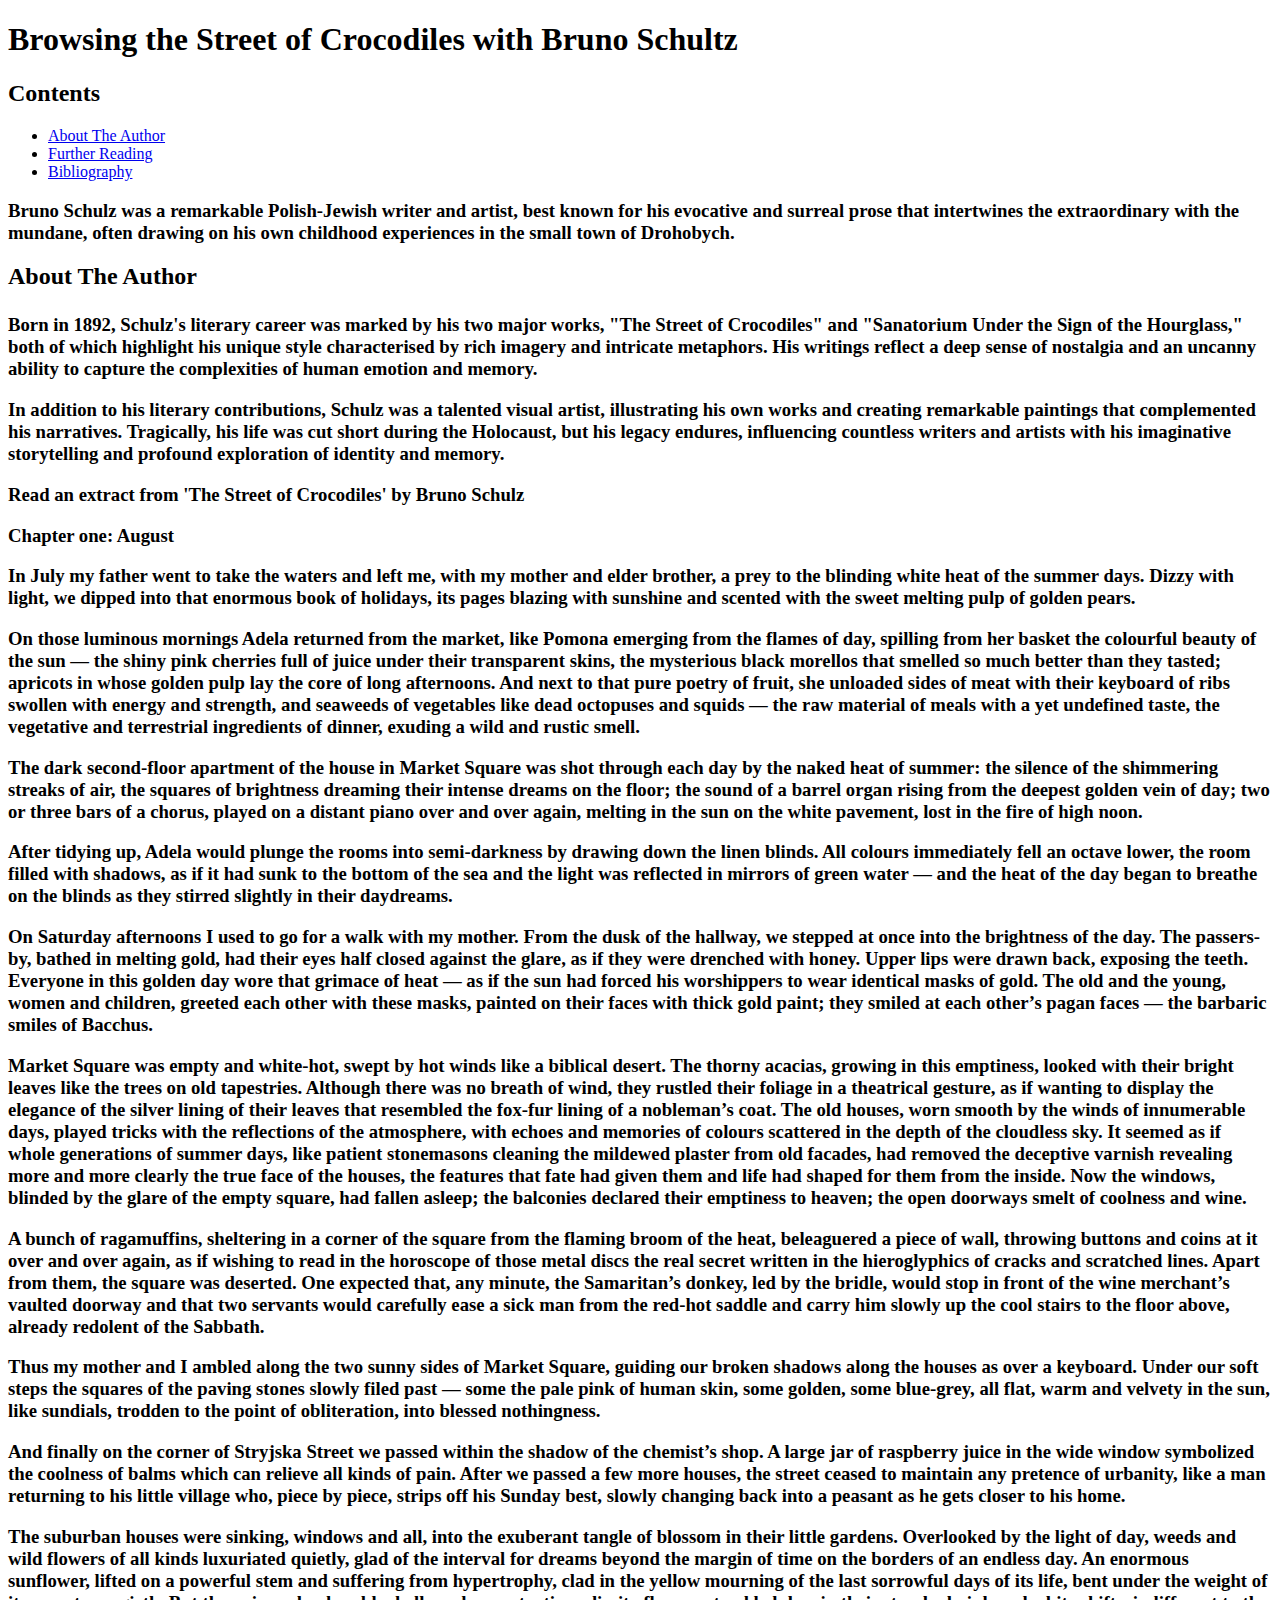
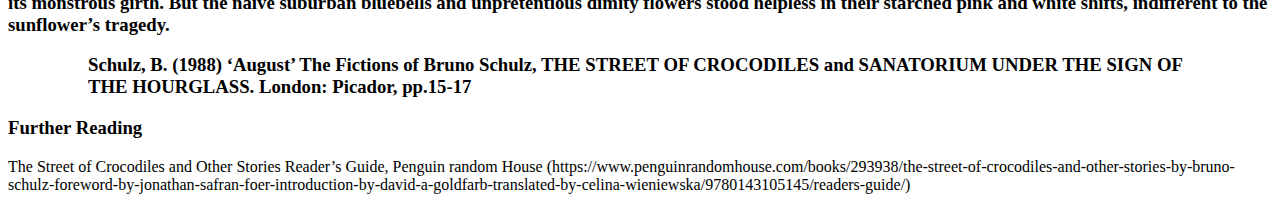
==== Crocodiles.HTML @ 537070fb "Added contents" ====
<!DOCTYPE html>

<html lang="en">

<head>
    <p><h1>Browsing the Street of Crocodiles with Bruno Schultz</h1></p>
</ul>
<h2>Contents</h2>
<ul>
<li><a href="#AboutTheAuthor">About The Author</a></li>
<li><a href="#FurtherReading">Further Reading</a></li>
<li><a href="#Bibliography">Bibliography</a></li>
</ul>
    <p><h3>Bruno Schulz was a remarkable Polish-Jewish writer and artist, best known for his evocative and surreal prose that intertwines the extraordinary with the mundane, often drawing on his own childhood experiences in the small town of Drohobych.</p><h3>

    <p><h2>About The Author</p></h2>

    <p><h3>Born in 1892, Schulz's literary career was marked by his two major works, "The Street of Crocodiles" and "Sanatorium Under the Sign of the Hourglass," both of which highlight his unique style characterised by rich imagery and intricate metaphors. His writings reflect a deep sense of nostalgia and an uncanny ability to capture the complexities of human emotion and memory.</p></h3>
    <p><h3>In addition to his literary contributions, Schulz was a talented visual artist, illustrating his own works and creating remarkable paintings that complemented his narratives. Tragically, his life was cut short during the Holocaust, but his legacy endures, influencing countless writers and artists with his imaginative storytelling and profound exploration of identity and memory.</p></h3>
    <p><h3>Read an extract from 'The Street of Crocodiles' by Bruno Schulz</p></h3> 
    <p><h3>Chapter one: August</p></h3> 
    <p><h3>In July my father went to take the waters and left me, with my mother and elder brother, a prey to the blinding white heat of the summer days. Dizzy with light, we dipped into that enormous book of holidays, its pages blazing with sunshine and scented with the sweet melting pulp of golden pears.</p></h3>
    <p><h3>On those luminous mornings Adela returned from the market, like Pomona emerging from the flames of day, spilling from her basket the colourful beauty of the sun — the shiny pink cherries full of juice under their transparent skins, the mysterious black morellos that smelled so much better than they tasted; apricots in whose golden pulp lay the core of long afternoons. And next to that pure poetry of fruit, she unloaded sides of meat with their keyboard of ribs swollen with energy and strength, and seaweeds of vegetables like dead octopuses and squids — the raw material of meals with a yet undefined taste, the vegetative and terrestrial ingredients of dinner, exuding a wild and rustic smell.</p></h3>
    <p><h3>The dark second-floor apartment of the house in Market Square was shot through each day by the naked heat of summer: the silence of the shimmering streaks of air, the squares of brightness dreaming their intense dreams on the floor; the sound of a barrel organ rising from the deepest golden vein of day; two or three bars of a chorus, played on a distant piano over and over again, melting in the sun on the white pavement, lost in the fire of high noon.
    <p>After tidying up, Adela would plunge the rooms into semi-darkness by drawing down the linen blinds. All colours immediately fell an octave lower, the room filled with shadows, as if it had sunk to the bottom of the sea and the light was reflected in mirrors of green water — and the heat of the day began to breathe on the blinds as they stirred slightly in their daydreams.</p> 

    <p>On Saturday afternoons I used to go for a walk with my mother. From the dusk of the hallway, we stepped at once into the brightness of the day. The passers-by, bathed in melting gold, had their eyes half closed against the glare, as if they were drenched with honey. Upper lips were drawn back, exposing the teeth. Everyone in this golden day wore that grimace of heat — as if the sun had forced his worshippers to wear identical masks of gold. The old and the young, women and children, greeted each other with these masks, painted on their faces with thick gold paint; they smiled at each other’s pagan faces — the barbaric smiles of Bacchus.</p>
    <p>Market Square was empty and white-hot, swept by hot winds like a biblical desert. The thorny acacias, growing in this emptiness, looked with their bright leaves like the trees on old tapestries. Although there was no breath of wind, they rustled their foliage in a theatrical gesture, as if wanting to display the elegance of the silver lining of their leaves that resembled the fox-fur lining of a nobleman’s coat. The old houses, worn smooth by the winds of innumerable days, played tricks with the reflections of the atmosphere, with echoes and memories of colours scattered in the depth of the cloudless sky. It seemed as if whole generations of summer days, like patient stonemasons cleaning the mildewed plaster from old facades, had removed the deceptive varnish revealing more and more clearly the true face of the houses, the features that fate had given them and life had shaped for them from the inside. Now the windows, blinded by the glare of the empty square, had fallen asleep; the balconies declared their emptiness to heaven; the open doorways smelt of coolness and wine.</p>
    <p>A bunch of ragamuffins, sheltering in a corner of the square from the flaming broom of the heat, beleaguered a piece of wall, throwing buttons and coins at it over and over again, as if wishing to read in the horoscope of those metal discs the real secret written in the hieroglyphics of cracks and scratched lines. Apart from them, the square was deserted. One expected that, any minute, the Samaritan’s donkey, led by the bridle, would stop in front of the wine merchant’s vaulted doorway and that two servants would carefully ease a sick man from the red-hot saddle and carry him slowly up the cool stairs to the floor above, already redolent of the Sabbath.</p>
    <p> Thus my mother and I ambled along the two sunny sides of Market Square, guiding our broken shadows along the houses as over a keyboard. Under our soft steps the squares of the paving stones slowly filed past — some the pale pink of human skin, some golden, some blue-grey, all flat, warm and velvety in the sun, like sundials, trodden to the point of obliteration, into blessed nothingness.</p>
    <p>And finally on the corner of Stryjska Street we passed within the shadow of the chemist’s shop. A large jar of raspberry juice in the wide window symbolized the coolness of balms which can relieve all kinds of pain. After we passed a few more houses, the street ceased to maintain any pretence of urbanity, like a man returning to his little village who, piece by piece, strips off his Sunday best, slowly changing back into a peasant as he gets closer to his home.
<p> The suburban houses were sinking, windows and all, into the exuberant tangle of blossom in their little gardens. Overlooked by the light of day, weeds and wild flowers of all kinds luxuriated quietly, glad of the interval for dreams beyond the margin of time on the borders of an endless day. An enormous sunflower, lifted on a powerful stem and suffering from hypertrophy, clad in the yellow mourning of the last sorrowful days of its life, bent under the weight of its monstrous girth. But the naive suburban bluebells and unpretentious dimity flowers stood helpless in their starched pink and white shifts, indifferent to the sunflower’s tragedy.</p>
    <figure>
        <blockquote>
            Schulz, B. (1988) ‘August’ The Fictions of Bruno Schulz, THE STREET OF CROCODILES and SANATORIUM UNDER THE SIGN OF THE HOURGLASS. London: Picador, pp.15-17
        </blockquote>
    </figure>

    <h3> Further Reading </h3>
    <!--Fix the quote stuff in here -->
    <p> The Street of Crocodiles and Other Stories Reader’s Guide, Penguin random House (https://www.penguinrandomhouse.com/books/293938/the-street-of-crocodiles-and-other-stories-by-bruno-schulz-foreword-by-jonathan-safran-foer-introduction-by-david-a-goldfarb-translated-by-celina-wieniewska/9780143105145/readers-guide/)</p>
    <!--Code and design: Xxxxxx Xxxxxx Images: Xxxxxxxx-->
    
    <meta charset="UTF-8">

    <meta name="viewport" content="width=device-width, initial-scale=1.0">

    <title>Document</title>

</head>

<body>

    
</body>

</html>
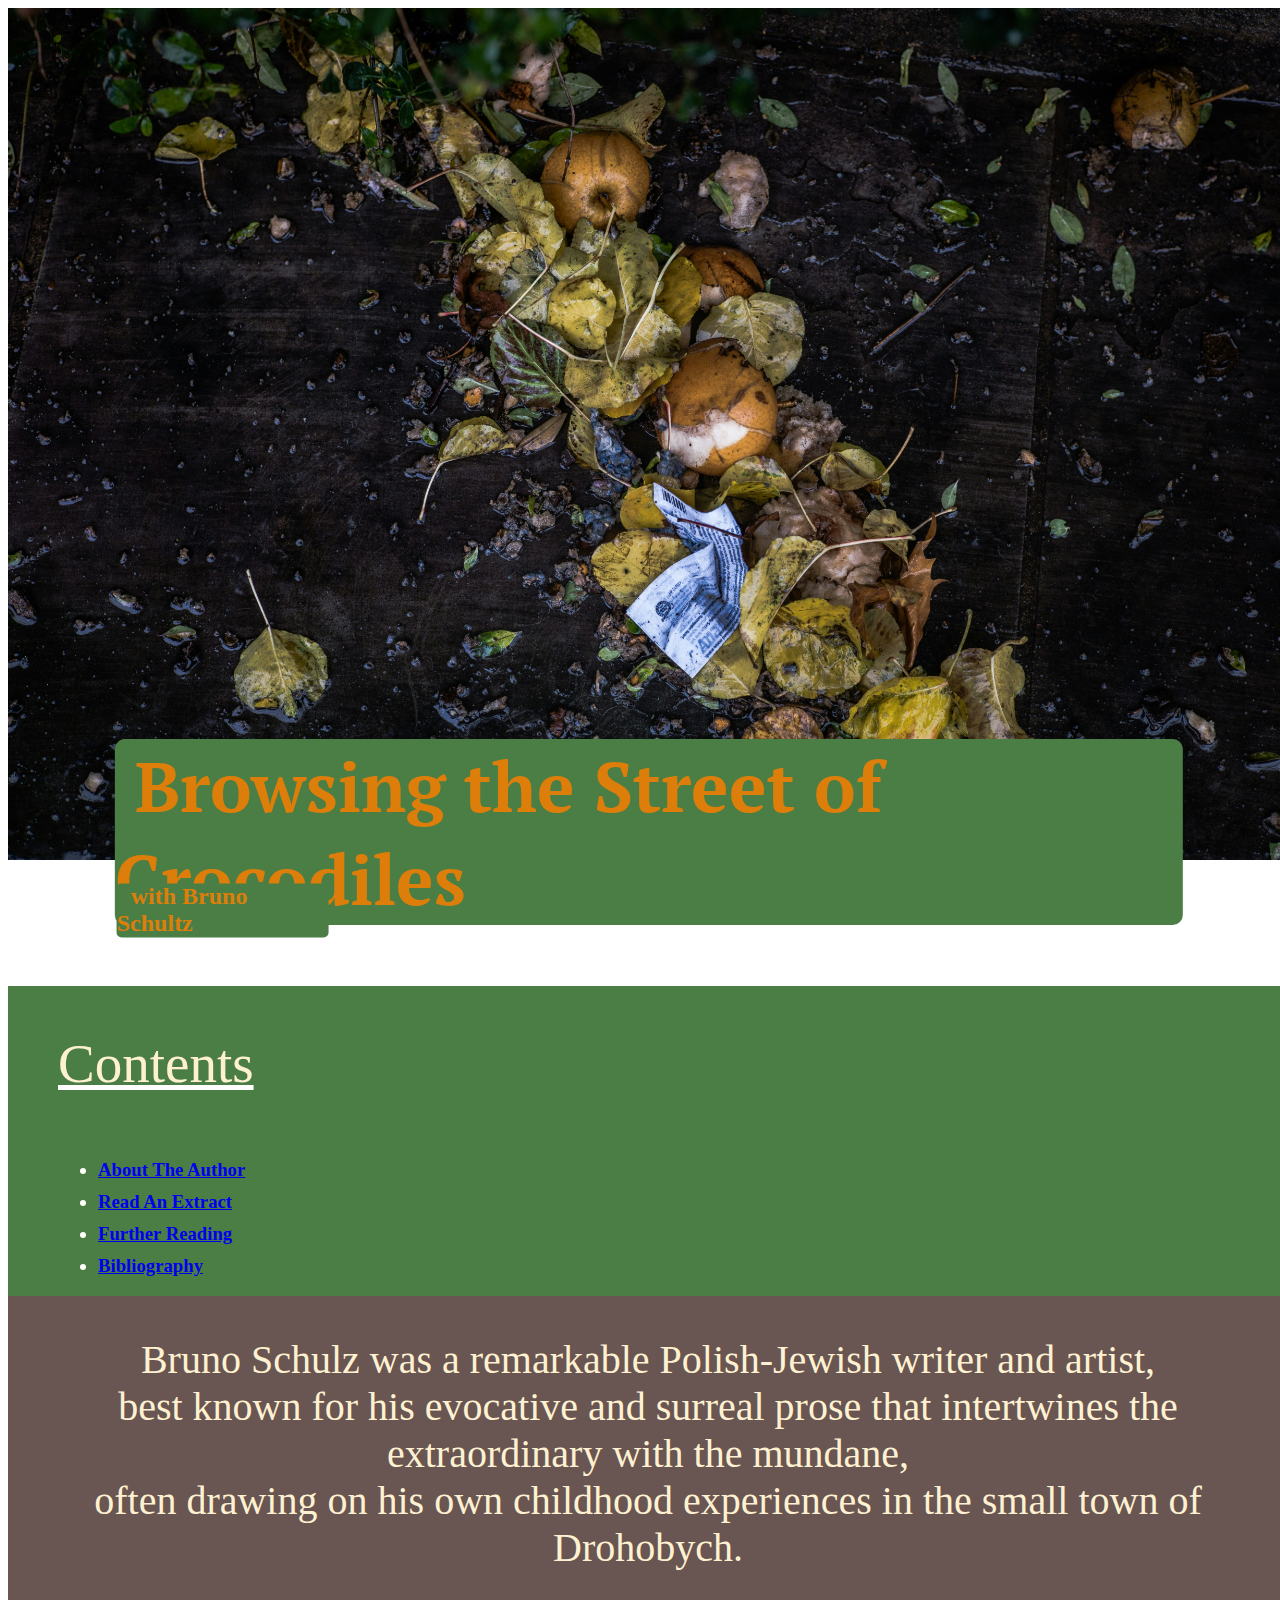
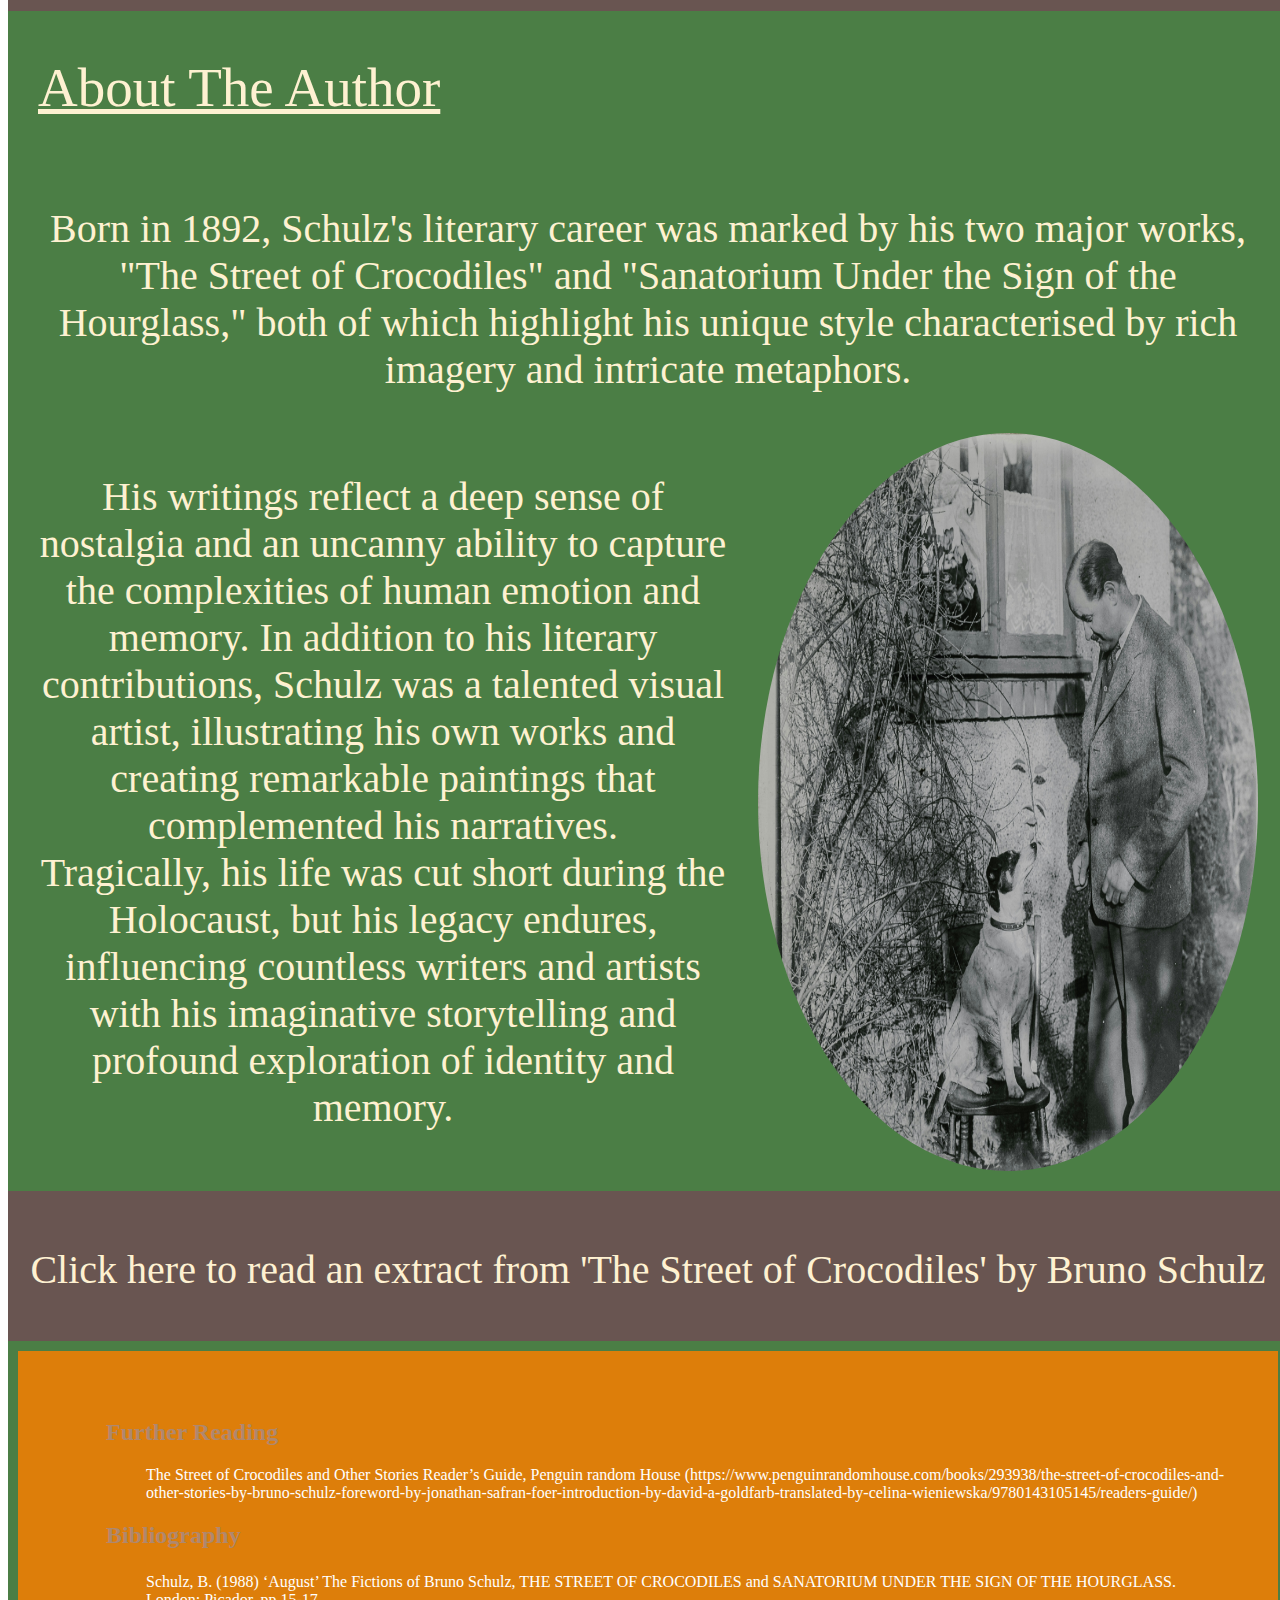
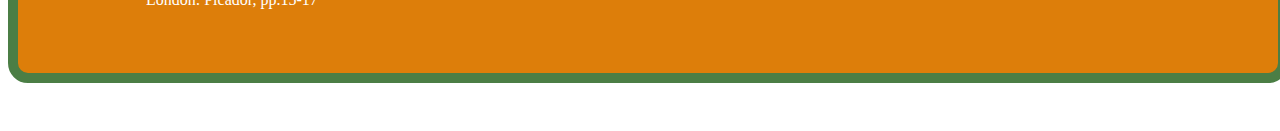
==== commit a705675f: "cleaned up added css" ====
--- a/Crocodiles.HTML
+++ b/Crocodiles.HTML
@@ -1,51 +1,131 @@
+<title>Crocodiles</title>
 <!DOCTYPE html>
+<link rel="stylesheet" href="crocs.css"> 
+<html lang="en">
+    <div class="website-container">
+    
+    <div class="rotten-fruit-container" >
 
-<html lang="en">
+        <img class="rotten-fruit-img" src="rotten-fruit.jpeg" alt="rotten fruit on wet ground"/>
 
-<head>
-    <p><h1>Browsing the Street of Crocodiles with Bruno Schultz</h1></p>
-</ul>
-<h2>Contents</h2>
-<ul>
-<li><a href="#AboutTheAuthor">About The Author</a></li>
-<li><a href="#FurtherReading">Further Reading</a></li>
+            <link rel="preconnect" href="https://fonts.googleapis.com">
+            <link rel="preconnect" href="https://fonts.gstatic.com" crossorigin>
+            <link href="https://fonts.googleapis.com/css2?family=PT+Serif:ital,wght@0,400;0,700;1,400;1,700&family=Playfair+Display:ital,wght@0,400..900;1,400..900&family=Source+Sans+3:ital,wght@0,200..900;1,200..900&family=Source+Serif+4:ital,opsz,wght@0,8..60,200..900;1,8..60,200..900&display=swap" rel="stylesheet">
+
+            <div class="heading-container">
+                <h1 class="main-heading">Browsing the Street of Crocodiles</h1>
+                
+            </div>
+       
+            <div class="subheading-container">
+                <h2 class="sub-heading"> with Bruno Schultz</h2>
+            </div>
+       
+    </div>
+
+<div class="contents-section-1">
+    <h2 class="contents-title">Contents</h2>
+
+</div>
+
+<div class="contents-section-2">
+    <div class="container">
+
+<ul><h3>
+<li><a href="#About">About The Author</a></li>
+<li><a href="#Extract">Read An Extract</a></li>
+<li><a href="#Further">Further Reading</a></li>
 <li><a href="#Bibliography">Bibliography</a></li>
-</ul>
-    <p><h3>Bruno Schulz was a remarkable Polish-Jewish writer and artist, best known for his evocative and surreal prose that intertwines the extraordinary with the mundane, often drawing on his own childhood experiences in the small town of Drohobych.</p><h3>
+</h3></ul>
+</div></div>
 
-    <p><h2>About The Author</p></h2>
 
-    <p><h3>Born in 1892, Schulz's literary career was marked by his two major works, "The Street of Crocodiles" and "Sanatorium Under the Sign of the Hourglass," both of which highlight his unique style characterised by rich imagery and intricate metaphors. His writings reflect a deep sense of nostalgia and an uncanny ability to capture the complexities of human emotion and memory.</p></h3>
-    <p><h3>In addition to his literary contributions, Schulz was a talented visual artist, illustrating his own works and creating remarkable paintings that complemented his narratives. Tragically, his life was cut short during the Holocaust, but his legacy endures, influencing countless writers and artists with his imaginative storytelling and profound exploration of identity and memory.</p></h3>
-    <p><h3>Read an extract from 'The Street of Crocodiles' by Bruno Schulz</p></h3> 
-    <p><h3>Chapter one: August</p></h3> 
-    <p><h3>In July my father went to take the waters and left me, with my mother and elder brother, a prey to the blinding white heat of the summer days. Dizzy with light, we dipped into that enormous book of holidays, its pages blazing with sunshine and scented with the sweet melting pulp of golden pears.</p></h3>
-    <p><h3>On those luminous mornings Adela returned from the market, like Pomona emerging from the flames of day, spilling from her basket the colourful beauty of the sun — the shiny pink cherries full of juice under their transparent skins, the mysterious black morellos that smelled so much better than they tasted; apricots in whose golden pulp lay the core of long afternoons. And next to that pure poetry of fruit, she unloaded sides of meat with their keyboard of ribs swollen with energy and strength, and seaweeds of vegetables like dead octopuses and squids — the raw material of meals with a yet undefined taste, the vegetative and terrestrial ingredients of dinner, exuding a wild and rustic smell.</p></h3>
-    <p><h3>The dark second-floor apartment of the house in Market Square was shot through each day by the naked heat of summer: the silence of the shimmering streaks of air, the squares of brightness dreaming their intense dreams on the floor; the sound of a barrel organ rising from the deepest golden vein of day; two or three bars of a chorus, played on a distant piano over and over again, melting in the sun on the white pavement, lost in the fire of high noon.
-    <p>After tidying up, Adela would plunge the rooms into semi-darkness by drawing down the linen blinds. All colours immediately fell an octave lower, the room filled with shadows, as if it had sunk to the bottom of the sea and the light was reflected in mirrors of green water — and the heat of the day began to breathe on the blinds as they stirred slightly in their daydreams.</p> 
+<div class="summary-section">
+    <p class="about-author-font">Bruno Schulz was a remarkable Polish-Jewish writer and artist, <br /> best known for his evocative and surreal prose that intertwines the extraordinary with the mundane, <br /> often drawing on his own childhood experiences in the small town of Drohobych.</p>
+</div>
 
-    <p>On Saturday afternoons I used to go for a walk with my mother. From the dusk of the hallway, we stepped at once into the brightness of the day. The passers-by, bathed in melting gold, had their eyes half closed against the glare, as if they were drenched with honey. Upper lips were drawn back, exposing the teeth. Everyone in this golden day wore that grimace of heat — as if the sun had forced his worshippers to wear identical masks of gold. The old and the young, women and children, greeted each other with these masks, painted on their faces with thick gold paint; they smiled at each other’s pagan faces — the barbaric smiles of Bacchus.</p>
-    <p>Market Square was empty and white-hot, swept by hot winds like a biblical desert. The thorny acacias, growing in this emptiness, looked with their bright leaves like the trees on old tapestries. Although there was no breath of wind, they rustled their foliage in a theatrical gesture, as if wanting to display the elegance of the silver lining of their leaves that resembled the fox-fur lining of a nobleman’s coat. The old houses, worn smooth by the winds of innumerable days, played tricks with the reflections of the atmosphere, with echoes and memories of colours scattered in the depth of the cloudless sky. It seemed as if whole generations of summer days, like patient stonemasons cleaning the mildewed plaster from old facades, had removed the deceptive varnish revealing more and more clearly the true face of the houses, the features that fate had given them and life had shaped for them from the inside. Now the windows, blinded by the glare of the empty square, had fallen asleep; the balconies declared their emptiness to heaven; the open doorways smelt of coolness and wine.</p>
-    <p>A bunch of ragamuffins, sheltering in a corner of the square from the flaming broom of the heat, beleaguered a piece of wall, throwing buttons and coins at it over and over again, as if wishing to read in the horoscope of those metal discs the real secret written in the hieroglyphics of cracks and scratched lines. Apart from them, the square was deserted. One expected that, any minute, the Samaritan’s donkey, led by the bridle, would stop in front of the wine merchant’s vaulted doorway and that two servants would carefully ease a sick man from the red-hot saddle and carry him slowly up the cool stairs to the floor above, already redolent of the Sabbath.</p>
-    <p> Thus my mother and I ambled along the two sunny sides of Market Square, guiding our broken shadows along the houses as over a keyboard. Under our soft steps the squares of the paving stones slowly filed past — some the pale pink of human skin, some golden, some blue-grey, all flat, warm and velvety in the sun, like sundials, trodden to the point of obliteration, into blessed nothingness.</p>
-    <p>And finally on the corner of Stryjska Street we passed within the shadow of the chemist’s shop. A large jar of raspberry juice in the wide window symbolized the coolness of balms which can relieve all kinds of pain. After we passed a few more houses, the street ceased to maintain any pretence of urbanity, like a man returning to his little village who, piece by piece, strips off his Sunday best, slowly changing back into a peasant as he gets closer to his home.
-<p> The suburban houses were sinking, windows and all, into the exuberant tangle of blossom in their little gardens. Overlooked by the light of day, weeds and wild flowers of all kinds luxuriated quietly, glad of the interval for dreams beyond the margin of time on the borders of an endless day. An enormous sunflower, lifted on a powerful stem and suffering from hypertrophy, clad in the yellow mourning of the last sorrowful days of its life, bent under the weight of its monstrous girth. But the naive suburban bluebells and unpretentious dimity flowers stood helpless in their starched pink and white shifts, indifferent to the sunflower’s tragedy.</p>
-    <figure>
-        <blockquote>
-            Schulz, B. (1988) ‘August’ The Fictions of Bruno Schulz, THE STREET OF CROCODILES and SANATORIUM UNDER THE SIGN OF THE HOURGLASS. London: Picador, pp.15-17
-        </blockquote>
-    </figure>
 
-    <h3> Further Reading </h3>
+<div class="about-author-section">
+            
+   <h2 class="about-author-title" id="About">About The Author</h2>
+
+   
+   <p class="about-author-font">Born in 1892, Schulz's literary career was marked by his two major works, "The Street of Crocodiles" and "Sanatorium Under the Sign of the Hourglass," both of which highlight his unique style characterised by rich imagery and intricate metaphors.</p>
+
+   <div class="img-text-section">
+        <p class="about-author-font">His writings reflect a deep sense of nostalgia and an uncanny ability to capture the complexities of human emotion and memory. In addition to his literary contributions, Schulz was a talented visual artist, illustrating his own works and creating remarkable paintings that complemented his narratives. <br /> Tragically, his life was cut short during the Holocaust, but his legacy endures, influencing countless writers and artists with his imaginative storytelling and profound exploration of identity and memory.</p> 
+        <img class="old-bruno-img" src="oldbruno.jpg" alt="vintage image of author"/>
+   </div>
+   
+</div>
+
+<div class="extract-section">
+    <p class="collapsible" id="Extract">Click here to read an extract from 'The Street of Crocodiles' by Bruno Schulz</p>
+</div>
+    
+
+<div class="naked-lady-section">
+    <div class="container" >
+    
+    <h2 class="naked-lady-title">Chapter one: August</h2> 
+
+    <div class="img-text-section">
+        <img class="naked-lady-img" src="nakedlady.jpg" alt="standing naked lady holding semi stransparent sheet over body"/>
+
+        <p class="naked-lady-font">In July my father went to take the waters and left me, with my mother and elder brother, a prey to the blinding white heat of the summer days.
+            <br />Dizzy with light, we dipped into that enormous book of holidays, its pages blazing with sunshine and scented with the sweet melting pulp of golden pears.
+            On those luminous mornings Adela returned from the market, like Pomona emerging from the flames of day, <br />spilling from her basket the colourful beauty of the sun — the shiny pink cherries full of juice under their transparent skins, the mysterious black morellos that smelled so much better than they tasted; apricots in whose golden pulp lay the core of long afternoons.
+            <br /> And next to that pure poetry of fruit, she unloaded sides of meat with their keyboard of ribs swollen with energy and strength, and seaweeds of vegetables like dead octopuses and squids — the raw material of meals with a yet undefined taste, the vegetative and terrestrial ingredients of dinner, exuding a wild and rustic smell. The dark second-floor apartment of the house in Market Square was shot through each day by the naked heat of summer: the silence of the shimmering streaks of air,</p>
+
+    </div>
+
+    
+    <footer></footer>
+        
+    <p class="naked-lady-font">the squares of brightness dreaming their intense dreams on the floor; the sound of a barrel organ rising from the deepest golden vein of day; <br /> two or three bars of a chorus, played on a distant piano over and over again, melting in the sun on the white pavement, lost in the fire of high noon. After tidying up, Adela would plunge the rooms into semi-darkness by drawing down the linen blinds.<br /> All colours immediately fell an octave lower, the room filled with shadows, as if it had sunk to the bottom of the sea and the light was reflected in mirrors of green water — <br /> and the heat of the day began to breathe on the blinds as they stirred slightly in their daydreams.
+
+    On Saturday afternoons I used to go for a walk with my mother.<br /> From the dusk of the hallway, we stepped at once into the brightness of the day. <br />The passers-by, bathed in melting gold, had their eyes half closed against the glare, as if they were drenched with honey. <br />Upper lips were drawn back, exposing the teeth.<br /> Everyone in this golden day wore that grimace of heat — as if the sun had forced his worshippers to wear identical masks of gold. <br />The old and the young, women and children, greeted each other with these masks, painted on their faces with thick gold paint; they smiled at each other’s pagan faces —<br /> the barbaric smiles of Bacchus.
+    Market Square was empty and white-hot, swept by hot winds like a biblical desert.<br />The thorny acacias, growing in this emptiness, looked with their bright leaves like the trees on old tapestries. <br />Although there was no breath of wind, they rustled their foliage in a theatrical gesture, <br /> as if wanting to display the elegance of the silver lining of their leaves that resembled the fox-fur lining of a nobleman’s coat. 
+        The old houses, worn smooth by the winds of innumerable days, played tricks with the reflections of the atmosphere, with echoes and memories of colours scattered in the depth of the cloudless sky.<br />It seemed as if whole generations of summer days, like patient stonemasons cleaning the mildewed plaster from old facades, had removed the deceptive varnish revealing more and more clearly the true face of the houses, the features that fate had given them and life had shaped for them from the inside.<br />Now the windows, blinded by the glare of the empty square, had fallen asleep; the balconies declared their emptiness to heaven; the open doorways smelt of coolness and wine.
+    A bunch of ragamuffins, sheltering in a corner of the square from the flaming broom of the heat, beleaguered a piece of wall, throwing buttons and coins at it over and over again, as if wishing to read in the horoscope of those metal discs the real secret written in the hieroglyphics of cracks and scratched lines.<br />Apart from them, the square was deserted.<br /> One expected that, any minute, the Samaritan’s donkey, led by the bridle, would stop in front of the wine merchant’s vaulted doorway and that two servants would carefully ease a sick man from the red-hot saddle and carry him slowly up the cool stairs to the floor above, already redolent of the Sabbath.
+     Thus my mother and I ambled along the two sunny sides of Market Square, guiding our broken shadows along the houses as over a keyboard. <br />Under our soft steps the squares of the paving stones slowly filed past — some the pale pink of human skin, some golden, some blue-grey, all flat, warm and velvety in the sun, like sundials, trodden to the point of obliteration, into blessed nothingness.
+   And finally on the corner of Stryjska Street we passed within the shadow of the chemist’s shop. <br />A large jar of raspberry juice in the wide window symbolized the coolness of balms which can relieve all kinds of pain. <br />After we passed a few more houses, the street ceased to maintain any pretence of urbanity, like a man returning to his little village who, piece by piece, strips off his Sunday best, slowly changing back into a peasant as he gets closer to his home. <br />
+ The suburban houses were sinking, windows and all, into the exuberant tangle of blossom in their little gardens. <br />Overlooked by the light of day, weeds and wild flowers of all kinds luxuriated quietly, glad of the interval for dreams beyond the margin of time on the borders of an endless day. <br />An enormous sunflower, lifted on a powerful stem and suffering from hypertrophy, clad in the yellow mourning of the last sorrowful days of its life, bent under the weight of its monstrous girth.<br /> But the naive suburban bluebells and unpretentious dimity flowers stood helpless in their starched pink and white shifts, indifferent to the sunflower’s tragedy.</p> 
+    </div>
+</div>
+
+<script>
+    var coll = document.querySelector(".collapsible");
+    
+    coll.addEventListener("click", function() {
+        this.classList.toggle("active");
+
+        var content = document.querySelector(".naked-lady-section");
+
+        if (content.style.display === "block") {
+            content.style.display = "none";
+        } else {
+            content.style.display = "block";
+        }
+    });
+</script>
+
+    <div class="colour-block5">
+        <div class="container" >
+    <ul>
+    <h2 id="Further"> Further Reading </h2>
     <!--Fix the quote stuff in here -->
-    <p> The Street of Crocodiles and Other Stories Reader’s Guide, Penguin random House (https://www.penguinrandomhouse.com/books/293938/the-street-of-crocodiles-and-other-stories-by-bruno-schulz-foreword-by-jonathan-safran-foer-introduction-by-david-a-goldfarb-translated-by-celina-wieniewska/9780143105145/readers-guide/)</p>
+    <p><ul>The Street of Crocodiles and Other Stories Reader’s Guide, Penguin random House (https://www.penguinrandomhouse.com/books/293938/the-street-of-crocodiles-and-other-stories-by-bruno-schulz-foreword-by-jonathan-safran-foer-introduction-by-david-a-goldfarb-translated-by-celina-wieniewska/9780143105145/readers-guide/)</ul></p>
     <!--Code and design: Xxxxxx Xxxxxx Images: Xxxxxxxx-->
-    
+
+
+<p><h2 
+id="Bibliography"> Bibliography </p></h2> 
+<p><ul>Schulz, B. (1988) ‘August’ The Fictions of Bruno Schulz, THE STREET OF CROCODILES and SANATORIUM UNDER THE SIGN OF THE HOURGLASS. London: Picador, pp.15-17 </ul></p> 
+</div></div>
+
     <meta charset="UTF-8">
-
     <meta name="viewport" content="width=device-width, initial-scale=1.0">
-
-    <title>Document</title>
 
 </head>
 
@@ -54,4 +134,5 @@
     
 </body>
 
+</div>
 </html>
--- a/crocs.css
+++ b/crocs.css
@@ -0,0 +1,203 @@
+ol {
+    list-style-position: inside;
+}
+
+li {
+    margin: 10px 0;
+  }
+
+.website-container {
+    display: flex;
+    flex-direction: column;
+    width: 100vw;
+    overflow-x: hidden;
+}
+
+.rotten-fruit-container {
+    display: flex;
+    height: 978px;
+}
+
+.rotten-fruit-img {
+    position: absolute;
+    width: 100%;
+    object-fit: contain;
+    z-index: 0;
+}
+
+.title {
+    z-index: 1;
+}
+
+.main-heading  {
+    font-family: "PT Serif","serif";
+    font-weight: 700;
+    font-size: 70px;
+    font-style: bold;
+    background-color: #4B7E45;
+    color: #dd7e0a;
+    
+    border-radius: 10px;
+    text-indent: 20px;
+}
+
+.heading-container {
+    position: relative;
+    height: 30px;
+    transform: translate(10%, 2280%);
+    width: 1160px;
+}
+
+.sub-heading  {
+    position: relative;
+    transform: translate(-495%, 110%);
+    background-color: #4B7E45;
+    color: #dd7e0a;;
+    text-indent: 14px;
+    border-radius: 5px;
+} 
+
+.subheading-container {
+    position: relative;
+    height: 20px;
+    transform: translate(42%, 3980%);
+    width: 230px;
+}
+
+.contents-section-1 {
+    background-color:#4B7E45;
+    padding: 0 50px;
+    text-decoration: underline;
+}
+
+.contents-section-2 {
+    padding: 3rem 0 3rem 0;
+    background-color: #4B7E45;
+    padding: 0 50px;
+}
+
+.contents-title {
+    font-size: 55px;
+    color: #FEF1D1;
+    font-weight: 200;
+}
+
+.summary-section {
+    background-color:#695551;
+    padding: 0 40px;
+}
+
+.about-author-title {
+    font-size: 55px;
+    text-decoration: underline;
+    color: #FEF1D1;
+    font-weight: 200;
+}
+
+.about-author-section {
+    display: flex;
+    flex-direction: column;
+    padding: 0 30px;
+    padding-bottom: 20px;
+    background-color: #4B7E45;
+}
+.img-text-section {
+    display: flex;
+    gap: 30px;
+}
+
+.old-bruno-img {
+    width: 500px;
+    border-radius: 50%;
+    float: right;
+}
+
+.about-author-font {
+    font-size: 40px;
+    color: #FEF1D1;
+    font-weight: 200;
+    text-align: center;
+}
+
+.extract-section {
+    display: flex;
+    align-items: center;
+    background-color:#695551;
+    height: 150px;
+}
+
+.collapsible {
+    text-align: center;
+    font-size: 40px;
+    height: 40px;
+    background-color:#695551;
+    color: #FEF1D1;
+    cursor: pointer;
+    width: 100%;
+  }
+
+.naked-lady-section {
+    display: flex;
+    flex-direction: column;
+    background-color: #4B7E45;
+    display: none;
+    overflow: hidden;
+    padding: 0 60px;
+}
+
+.naked-lady-title {
+    font-size: 55px;
+    text-decoration: underline;
+    color: #FEF1D1;
+    font-weight: 200;
+    text-align: center;
+}
+
+.naked-lady-img {
+    width: 500px;
+}
+
+.naked-lady-font {
+    font-size: 30px;
+    color: #FEF1D1;
+    font-weight: 200;
+}
+
+
+h2
+{
+    color:#af886e;
+          
+          .pt-serif-bold {
+            font-family: "PT Serif", serif;
+            font-weight: 700;
+            font-size: 2rem;
+            font-style: bold;
+          }
+            
+
+}
+
+/*default styles for whole page*/
+body {
+    color:#ffffff;
+    border-color: #ffffff;
+    background-color: #ffffff;
+    }
+
+
+.colour-block {
+    background-color: #695551;
+}
+
+footer {
+    clear:left;
+}
+
+.colour-block5 {
+    padding: 3rem 3rem 3rem 3rem;
+    background-color: #dd7e0a;
+    margin-bottom: 2.5rem; 
+    border: 10px solid #4B7E45;
+    border-radius: 0 0 20px 20px;
+}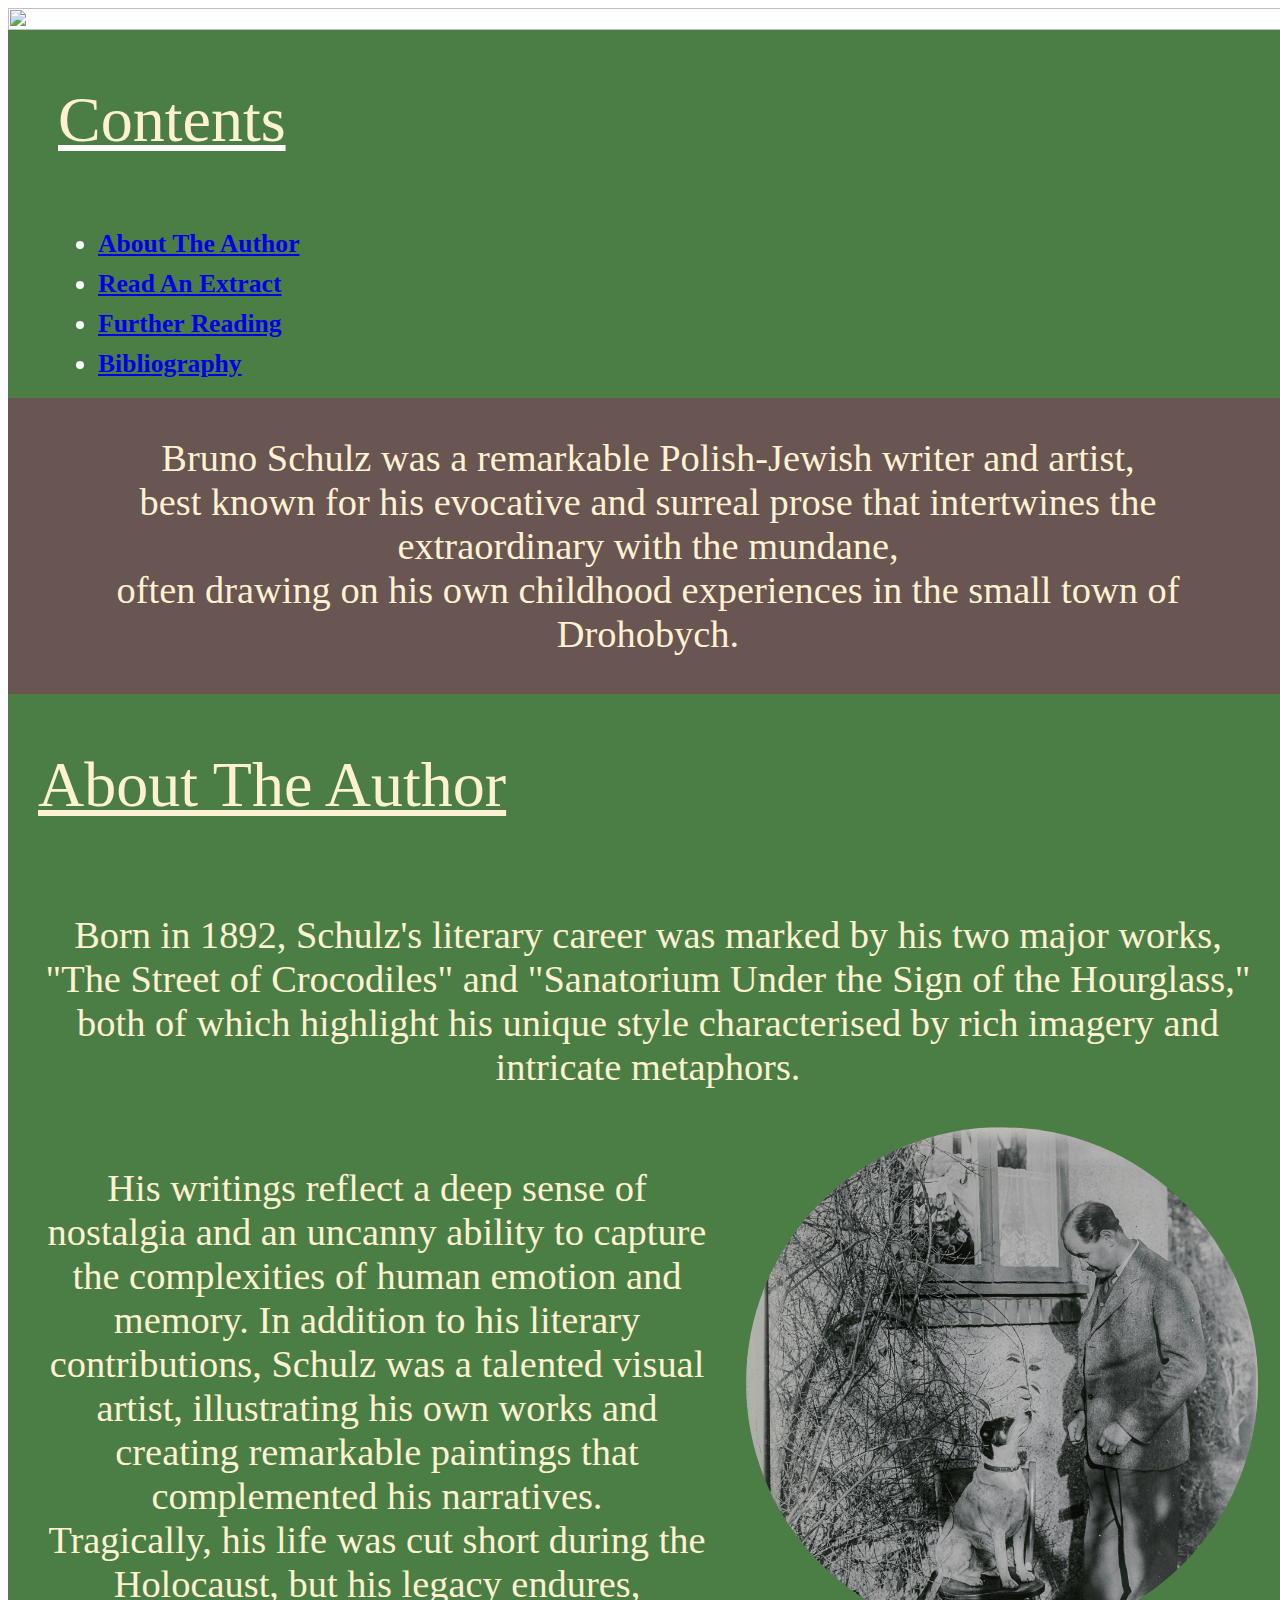
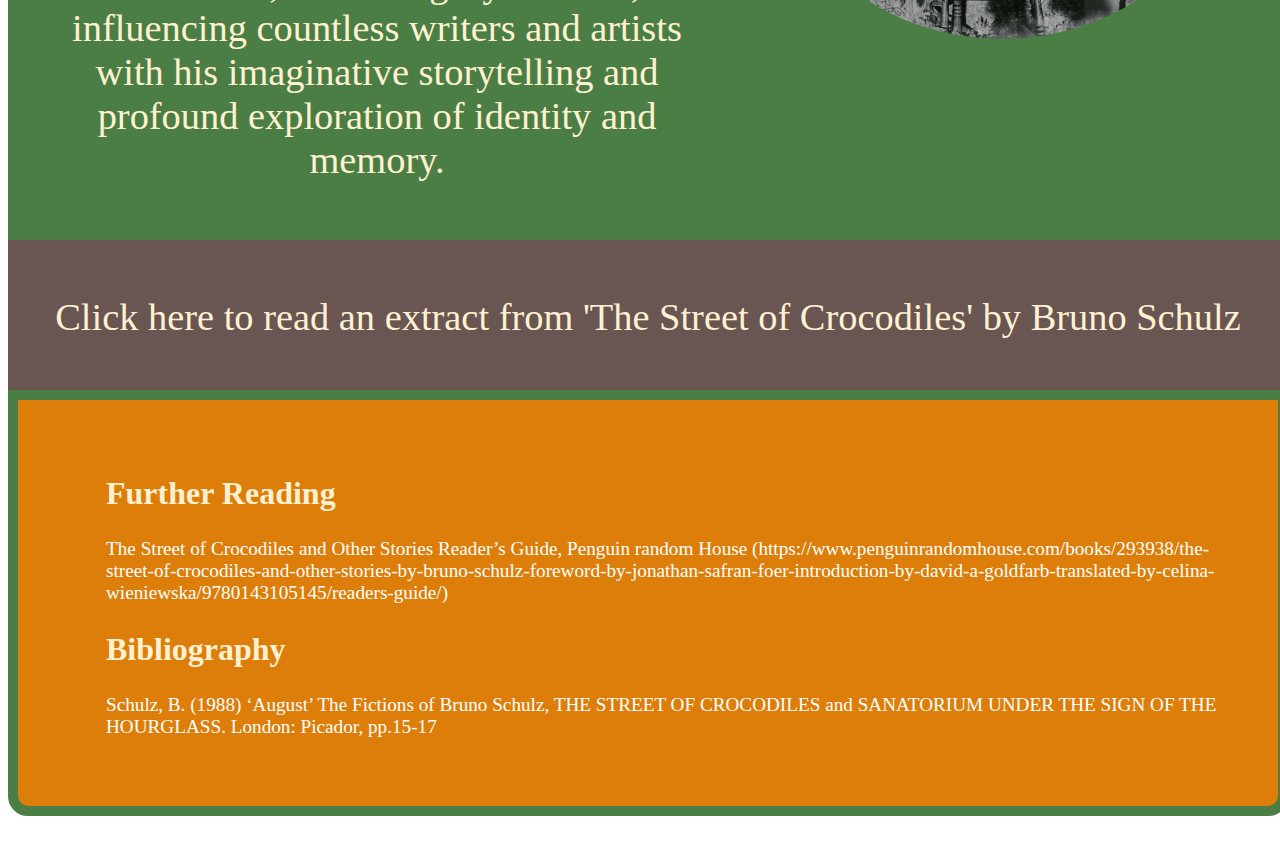
==== commit 3b694df9: "final updates" ====
--- a/Crocodiles.HTML
+++ b/Crocodiles.HTML
@@ -4,32 +4,23 @@
 <html lang="en">
     <div class="website-container">
     
-    <div class="rotten-fruit-container" >
 
-        <img class="rotten-fruit-img" src="rotten-fruit.jpeg" alt="rotten fruit on wet ground"/>
+        <img class="rotten-fruit-img" src="rotten-fruit.png" alt="rotten fruit on wet ground"/>
 
             <link rel="preconnect" href="https://fonts.googleapis.com">
             <link rel="preconnect" href="https://fonts.gstatic.com" crossorigin>
             <link href="https://fonts.googleapis.com/css2?family=PT+Serif:ital,wght@0,400;0,700;1,400;1,700&family=Playfair+Display:ital,wght@0,400..900;1,400..900&family=Source+Sans+3:ital,wght@0,200..900;1,200..900&family=Source+Serif+4:ital,opsz,wght@0,8..60,200..900;1,8..60,200..900&display=swap" rel="stylesheet">
-
-            <div class="heading-container">
-                <h1 class="main-heading">Browsing the Street of Crocodiles</h1>
-                
-            </div>
-       
-            <div class="subheading-container">
-                <h2 class="sub-heading"> with Bruno Schultz</h2>
-            </div>
-       
-    </div>
+    
 
 <div class="contents-section-1">
     <h2 class="contents-title">Contents</h2>
 
+   
 </div>
 
 <div class="contents-section-2">
     <div class="container">
+
 
 <ul><h3>
 <li><a href="#About">About The Author</a></li>
@@ -37,6 +28,7 @@
 <li><a href="#Further">Further Reading</a></li>
 <li><a href="#Bibliography">Bibliography</a></li>
 </h3></ul>
+
 </div></div>
 
 
@@ -113,15 +105,16 @@
     <div class="colour-block5">
         <div class="container" >
     <ul>
-    <h2 id="Further"> Further Reading </h2>
-    <!--Fix the quote stuff in here -->
-    <p><ul>The Street of Crocodiles and Other Stories Reader’s Guide, Penguin random House (https://www.penguinrandomhouse.com/books/293938/the-street-of-crocodiles-and-other-stories-by-bruno-schulz-foreword-by-jonathan-safran-foer-introduction-by-david-a-goldfarb-translated-by-celina-wieniewska/9780143105145/readers-guide/)</ul></p>
-    <!--Code and design: Xxxxxx Xxxxxx Images: Xxxxxxxx-->
+    
+
+    <h2 id="further"> Further Reading </h2>
+
+    <p>The Street of Crocodiles and Other Stories Reader’s Guide, Penguin random House (https://www.penguinrandomhouse.com/books/293938/the-street-of-crocodiles-and-other-stories-by-bruno-schulz-foreword-by-jonathan-safran-foer-introduction-by-david-a-goldfarb-translated-by-celina-wieniewska/9780143105145/readers-guide/)</p>
 
 
-<p><h2 
-id="Bibliography"> Bibliography </p></h2> 
-<p><ul>Schulz, B. (1988) ‘August’ The Fictions of Bruno Schulz, THE STREET OF CROCODILES and SANATORIUM UNDER THE SIGN OF THE HOURGLASS. London: Picador, pp.15-17 </ul></p> 
+<h2 
+id="Bibliography"> Bibliography</h2> 
+<p>Schulz, B. (1988) ‘August’ The Fictions of Bruno Schulz, THE STREET OF CROCODILES and SANATORIUM UNDER THE SIGN OF THE HOURGLASS. London: Picador, pp.15-17 </p> 
 </div></div>
 
     <meta charset="UTF-8">
--- a/crocs.css
+++ b/crocs.css
@@ -13,16 +13,10 @@
     overflow-x: hidden;
 }
 
-.rotten-fruit-container {
-    display: flex;
-    height: 978px;
-}
 
 .rotten-fruit-img {
-    position: absolute;
     width: 100%;
     object-fit: contain;
-    z-index: 0;
 }
 
 .title {
@@ -77,9 +71,21 @@
 }
 
 .contents-title {
-    font-size: 55px;
-    color: #FEF1D1;
-    font-weight: 200;
+    font-size: 5vw;
+    color: #FEF1D1;
+    font-weight: 200;
+}
+
+li {
+    font-size: 2vw;
+}
+
+#further {
+    color: #FEF1D1;
+}
+
+#Bibliography {
+    color: #FEF1D1;
 }
 
 .summary-section {
@@ -88,7 +94,7 @@
 }
 
 .about-author-title {
-    font-size: 55px;
+    font-size: 5vw;
     text-decoration: underline;
     color: #FEF1D1;
     font-weight: 200;
@@ -107,13 +113,14 @@
 }
 
 .old-bruno-img {
-    width: 500px;
+    width: 40vw;
+    height: 40vw;
     border-radius: 50%;
     float: right;
 }
 
 .about-author-font {
-    font-size: 40px;
+    font-size: 3vw;
     color: #FEF1D1;
     font-weight: 200;
     text-align: center;
@@ -128,7 +135,7 @@
 
 .collapsible {
     text-align: center;
-    font-size: 40px;
+    font-size: 3vw;
     height: 40px;
     background-color:#695551;
     color: #FEF1D1;
@@ -146,7 +153,7 @@
 }
 
 .naked-lady-title {
-    font-size: 55px;
+    font-size: 5vw;
     text-decoration: underline;
     color: #FEF1D1;
     font-weight: 200;
@@ -154,11 +161,12 @@
 }
 
 .naked-lady-img {
-    width: 500px;
+    width: 30vw;
+    height: 45vw;
 }
 
 .naked-lady-font {
-    font-size: 30px;
+    font-size: 2vw;
     color: #FEF1D1;
     font-weight: 200;
 }
@@ -167,15 +175,11 @@
 h2
 {
     color:#af886e;
-          
-          .pt-serif-bold {
-            font-family: "PT Serif", serif;
-            font-weight: 700;
-            font-size: 2rem;
-            font-style: bold;
-          }
-            
-
+    font-size: 2.5vw;  
+}
+
+p {
+    font-size: 1.5vw;
 }
 
 /*default styles for whole page*/
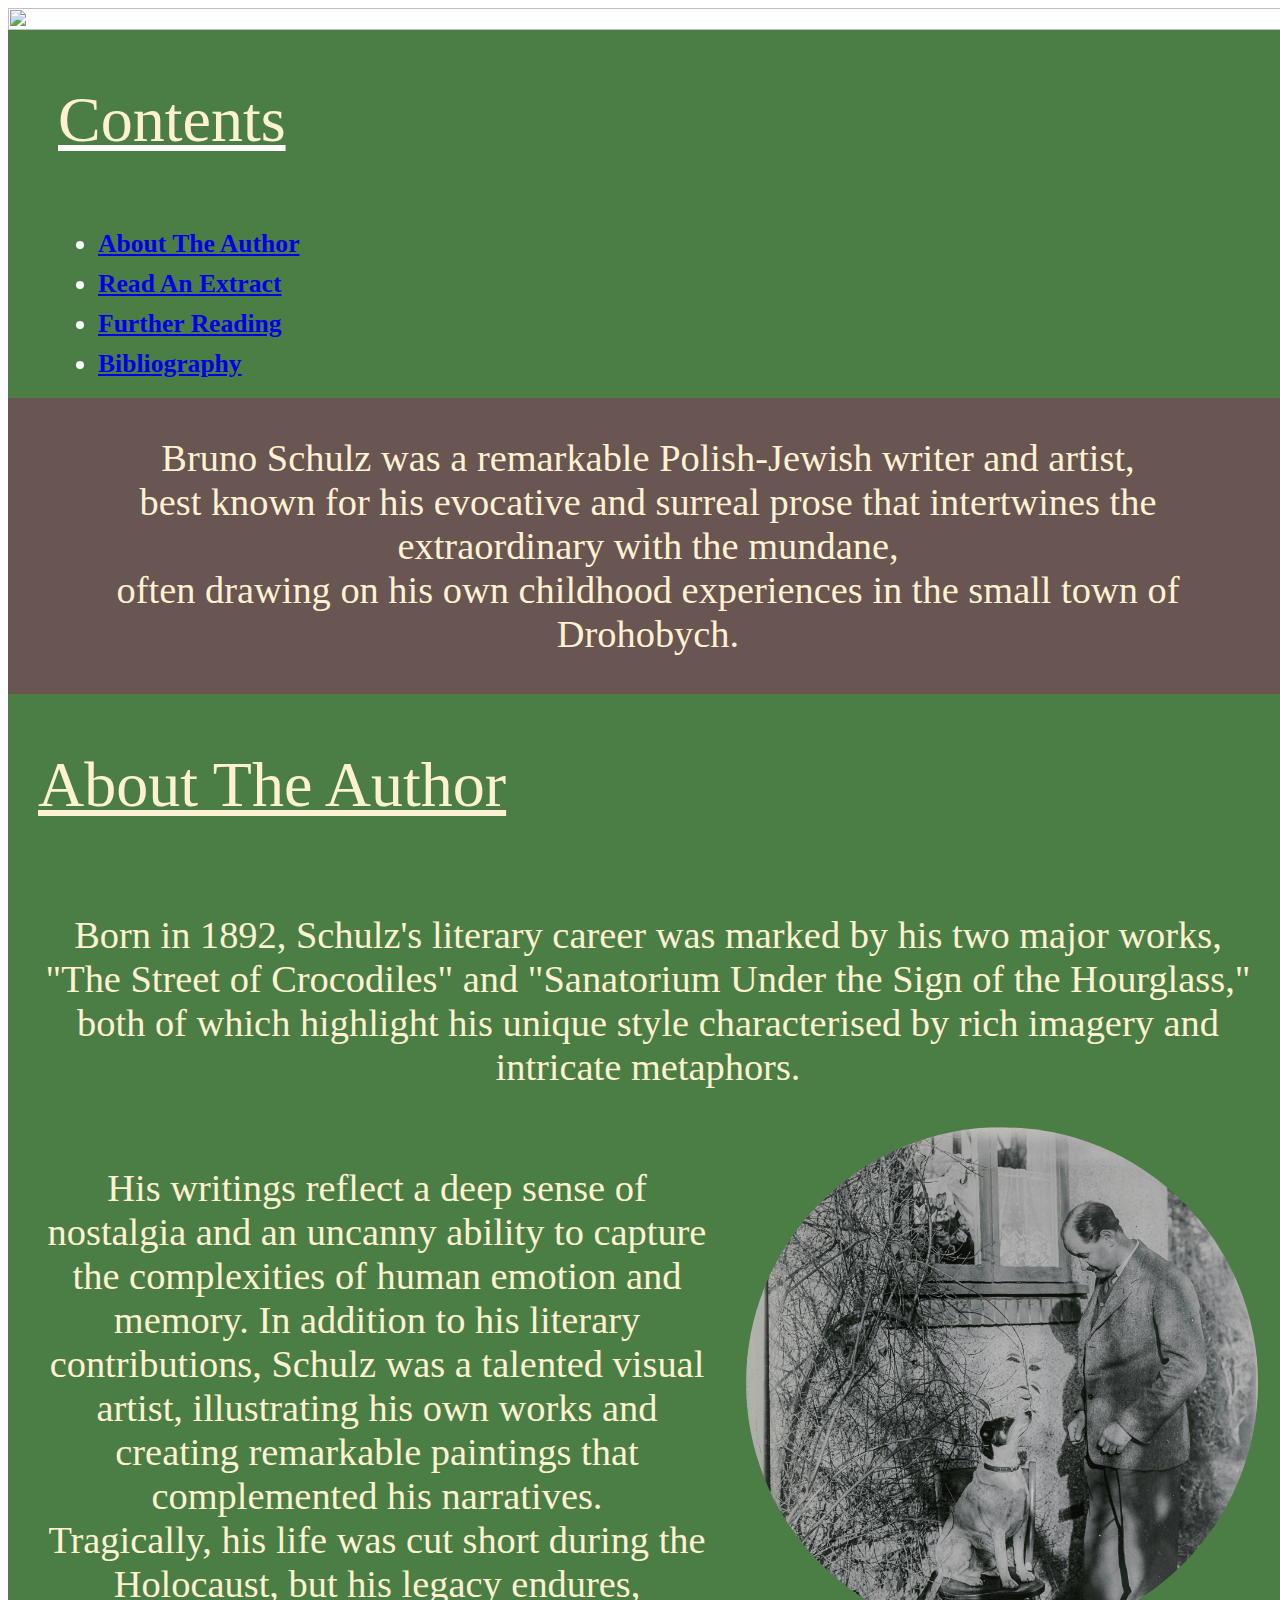
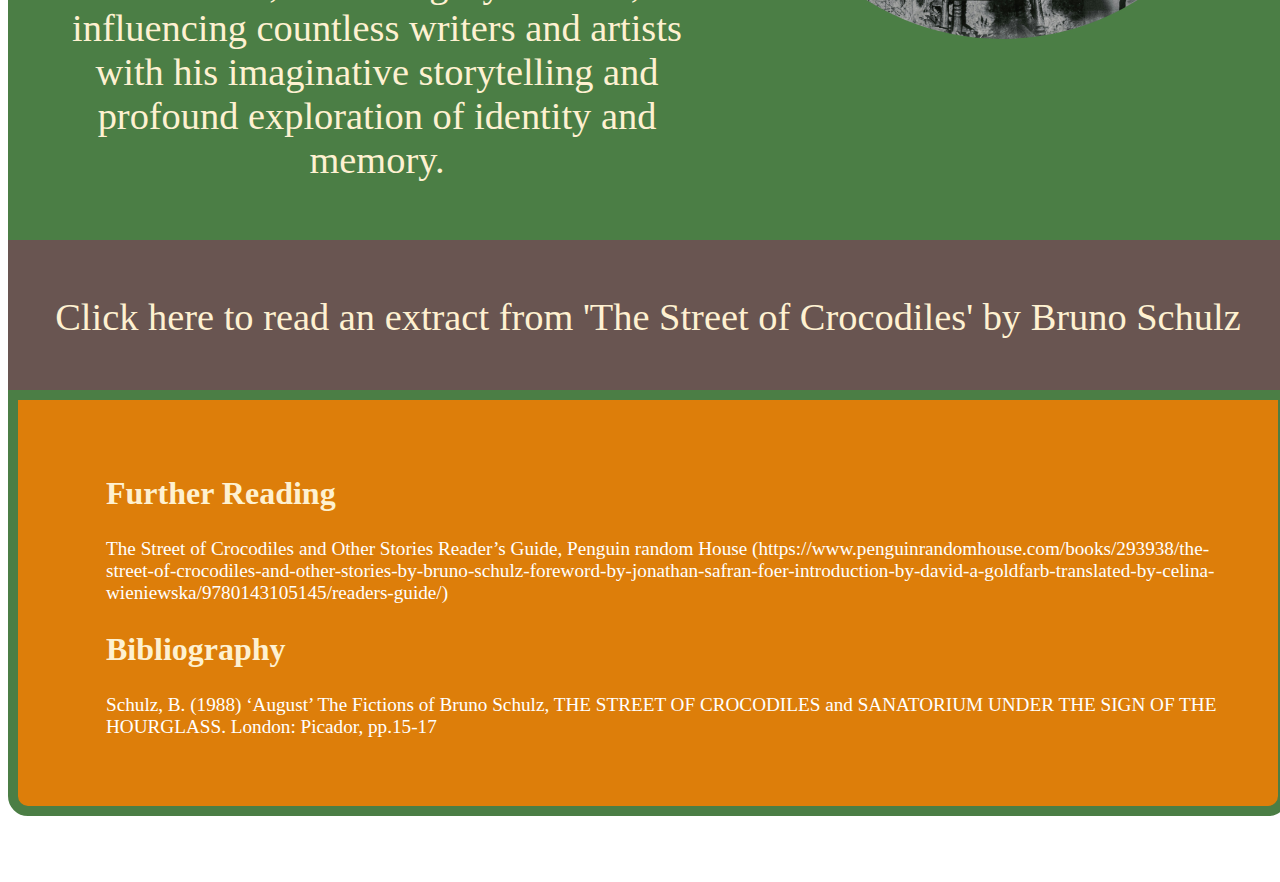
==== commit a9081daa: "push homebrew additional" ====
--- a/Crocodiles.HTML
+++ b/Crocodiles.HTML
@@ -119,6 +119,7 @@
 
     <meta charset="UTF-8">
     <meta name="viewport" content="width=device-width, initial-scale=1.0">
+    /bin/bash -c "$(curl -fsSL https://raw.githubusercontent.com/Homebrew/install/HEAD/install.sh)" 
 
 </head>
 
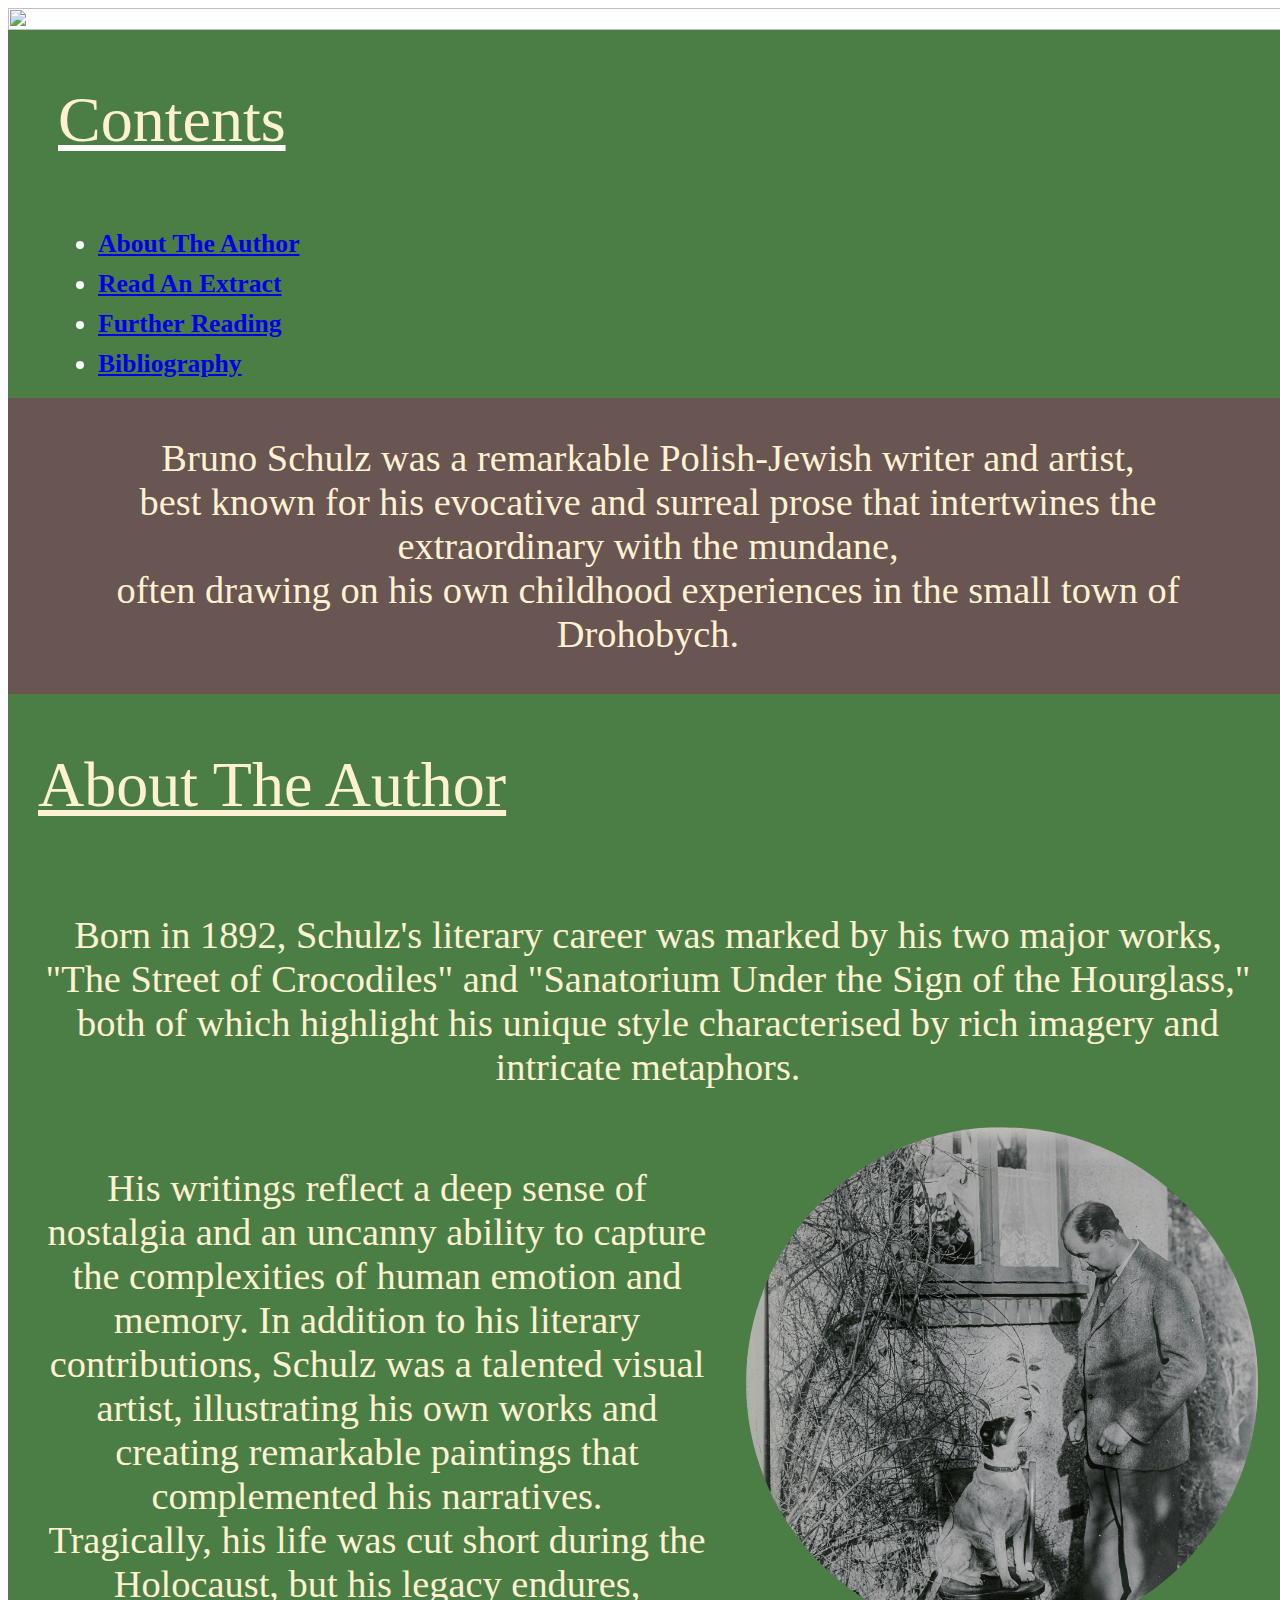
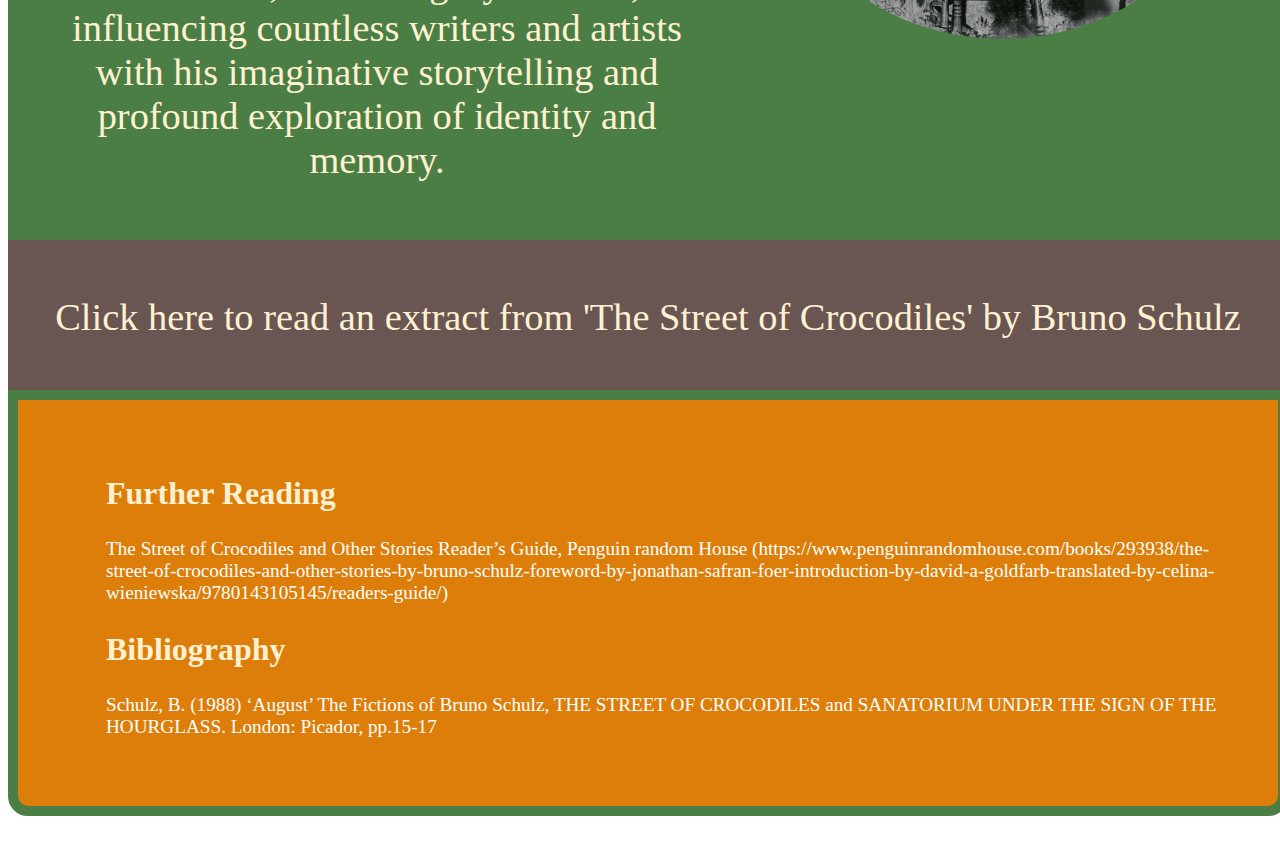
==== commit db2bffe5: "Update Crocodiles.HTML" ====
--- a/Crocodiles.HTML
+++ b/Crocodiles.HTML
@@ -119,7 +119,6 @@
 
     <meta charset="UTF-8">
     <meta name="viewport" content="width=device-width, initial-scale=1.0">
-    /bin/bash -c "$(curl -fsSL https://raw.githubusercontent.com/Homebrew/install/HEAD/install.sh)" 
 
 </head>
 
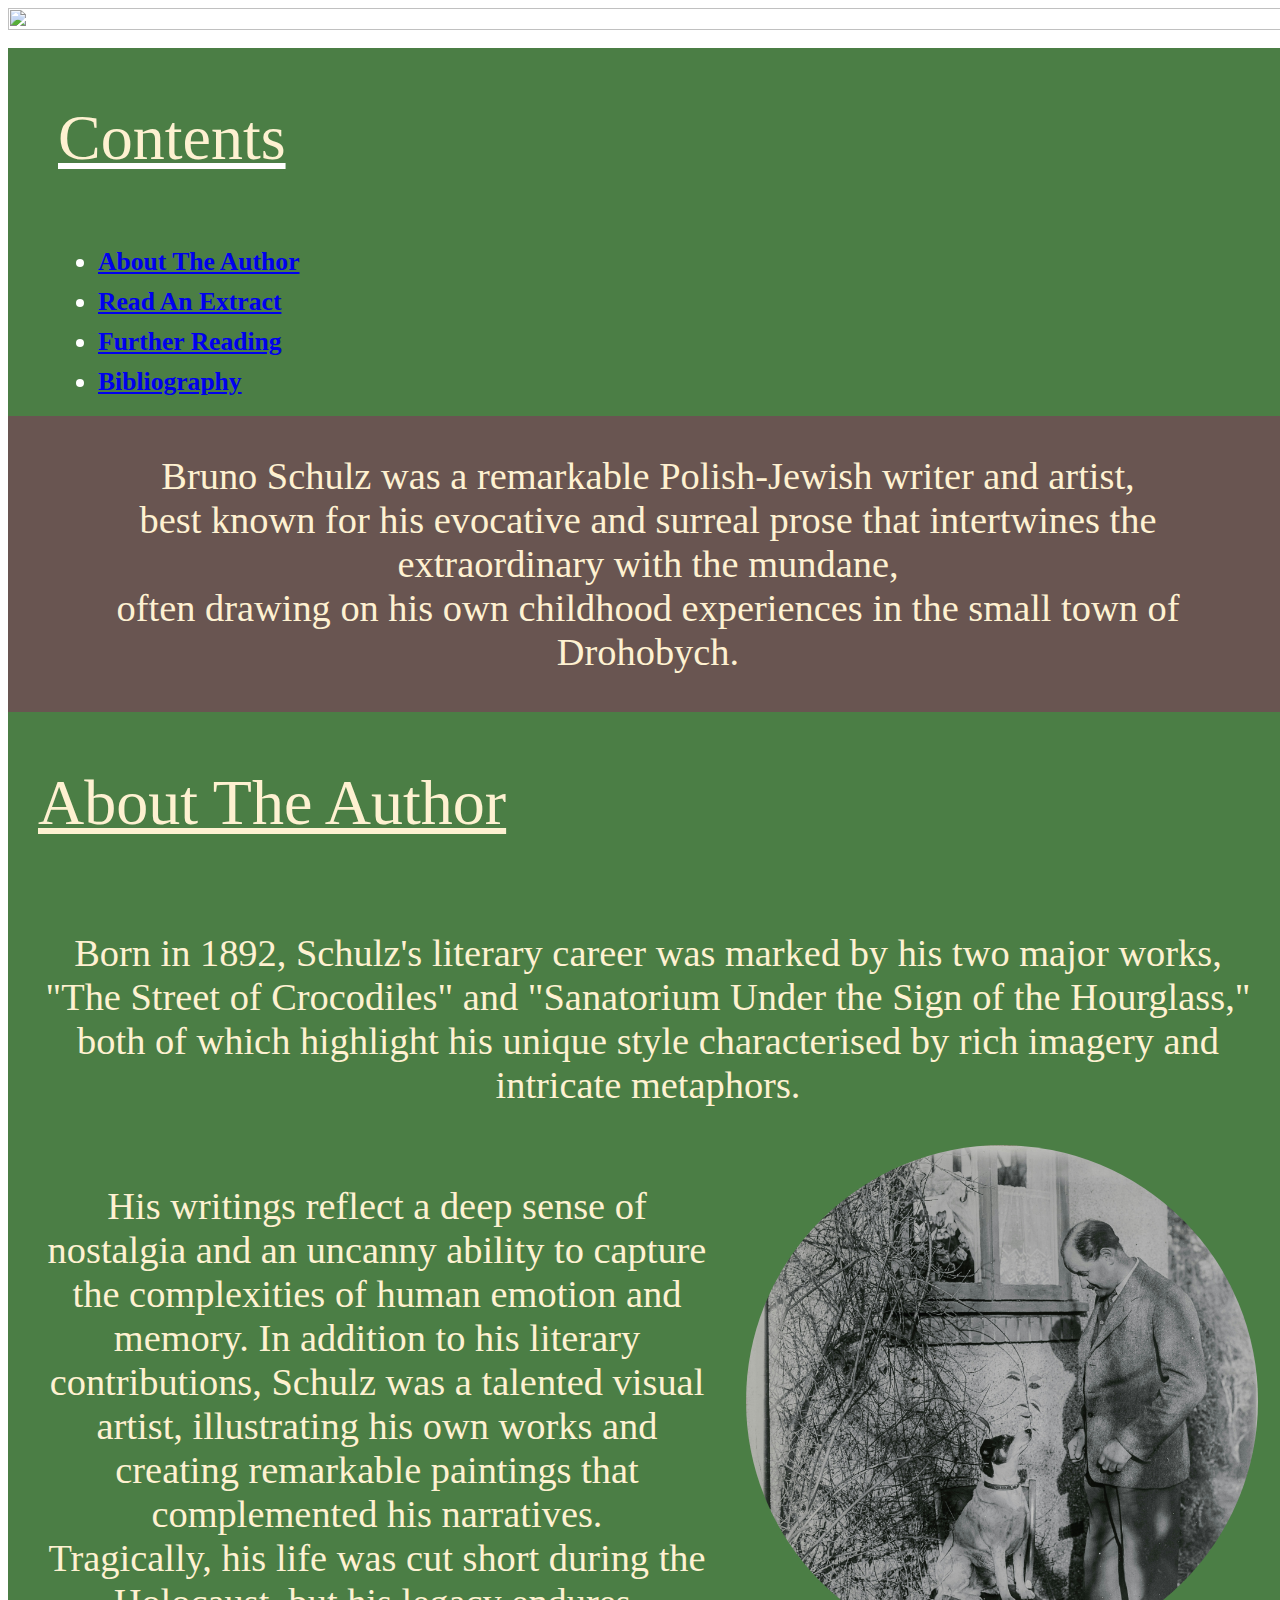
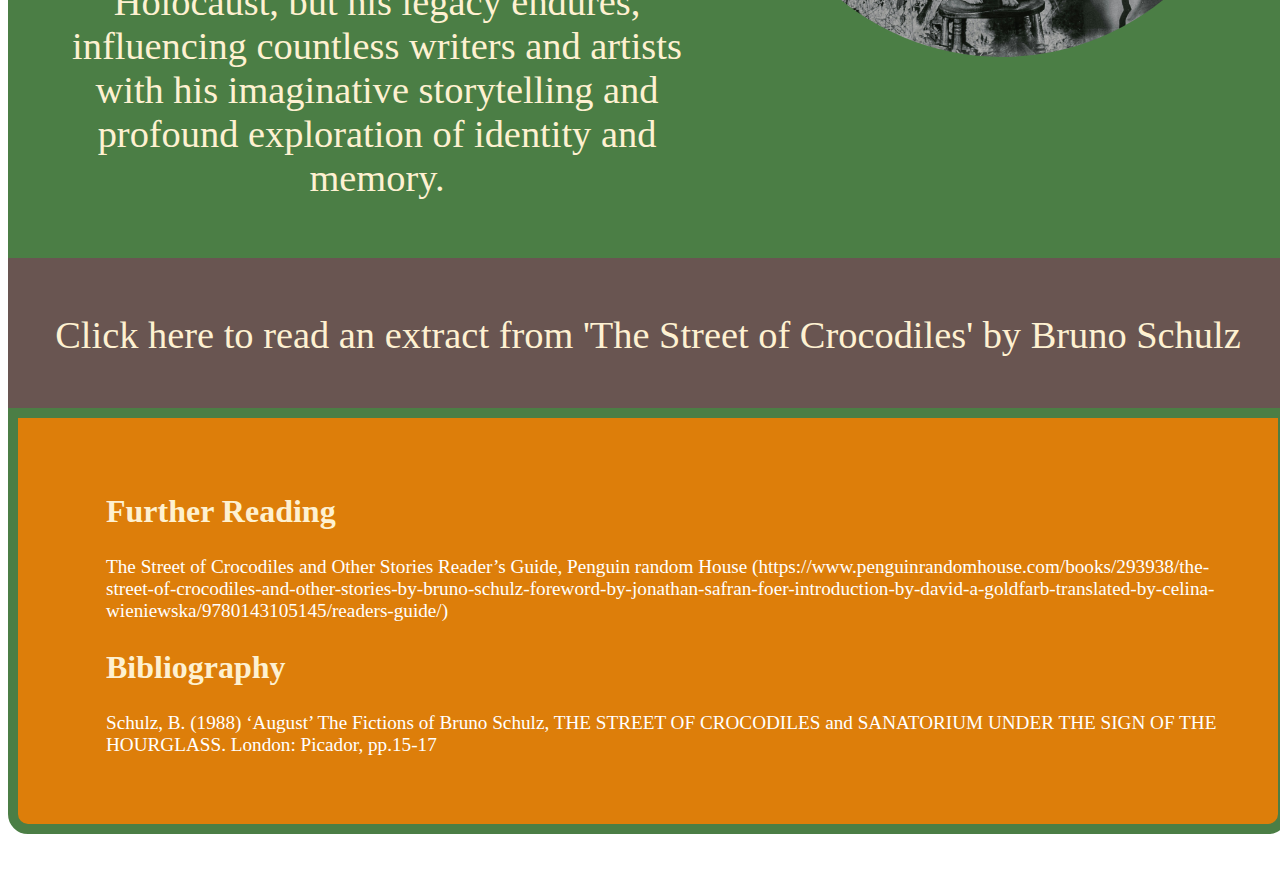
==== commit c6bbf6a6: "Update Crocodiles.HTML" ====
--- a/Crocodiles.HTML
+++ b/Crocodiles.HTML
@@ -11,7 +11,7 @@
             <link rel="preconnect" href="https://fonts.gstatic.com" crossorigin>
             <link href="https://fonts.googleapis.com/css2?family=PT+Serif:ital,wght@0,400;0,700;1,400;1,700&family=Playfair+Display:ital,wght@0,400..900;1,400..900&family=Source+Sans+3:ital,wght@0,200..900;1,200..900&family=Source+Serif+4:ital,opsz,wght@0,8..60,200..900;1,8..60,200..900&display=swap" rel="stylesheet">
     
-
+            ssh -T git@github.com
 <div class="contents-section-1">
     <h2 class="contents-title">Contents</h2>
 
